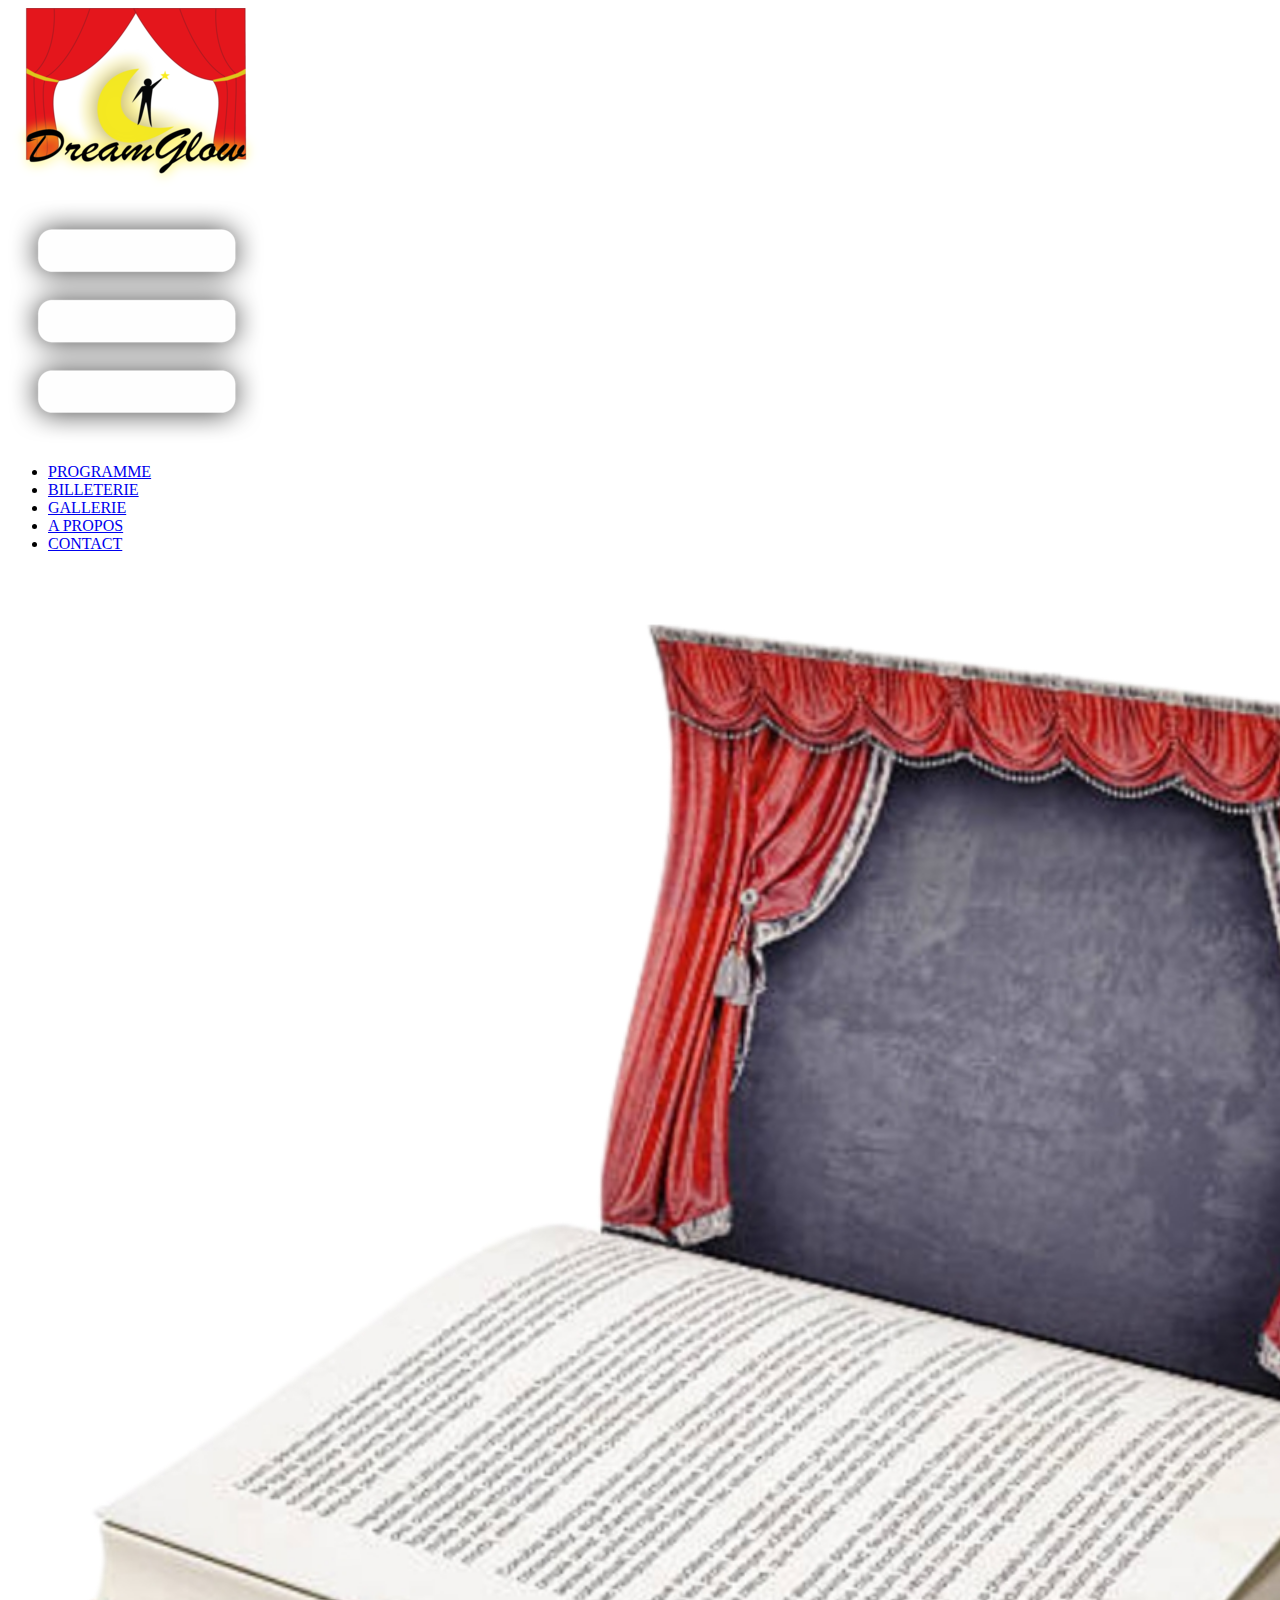
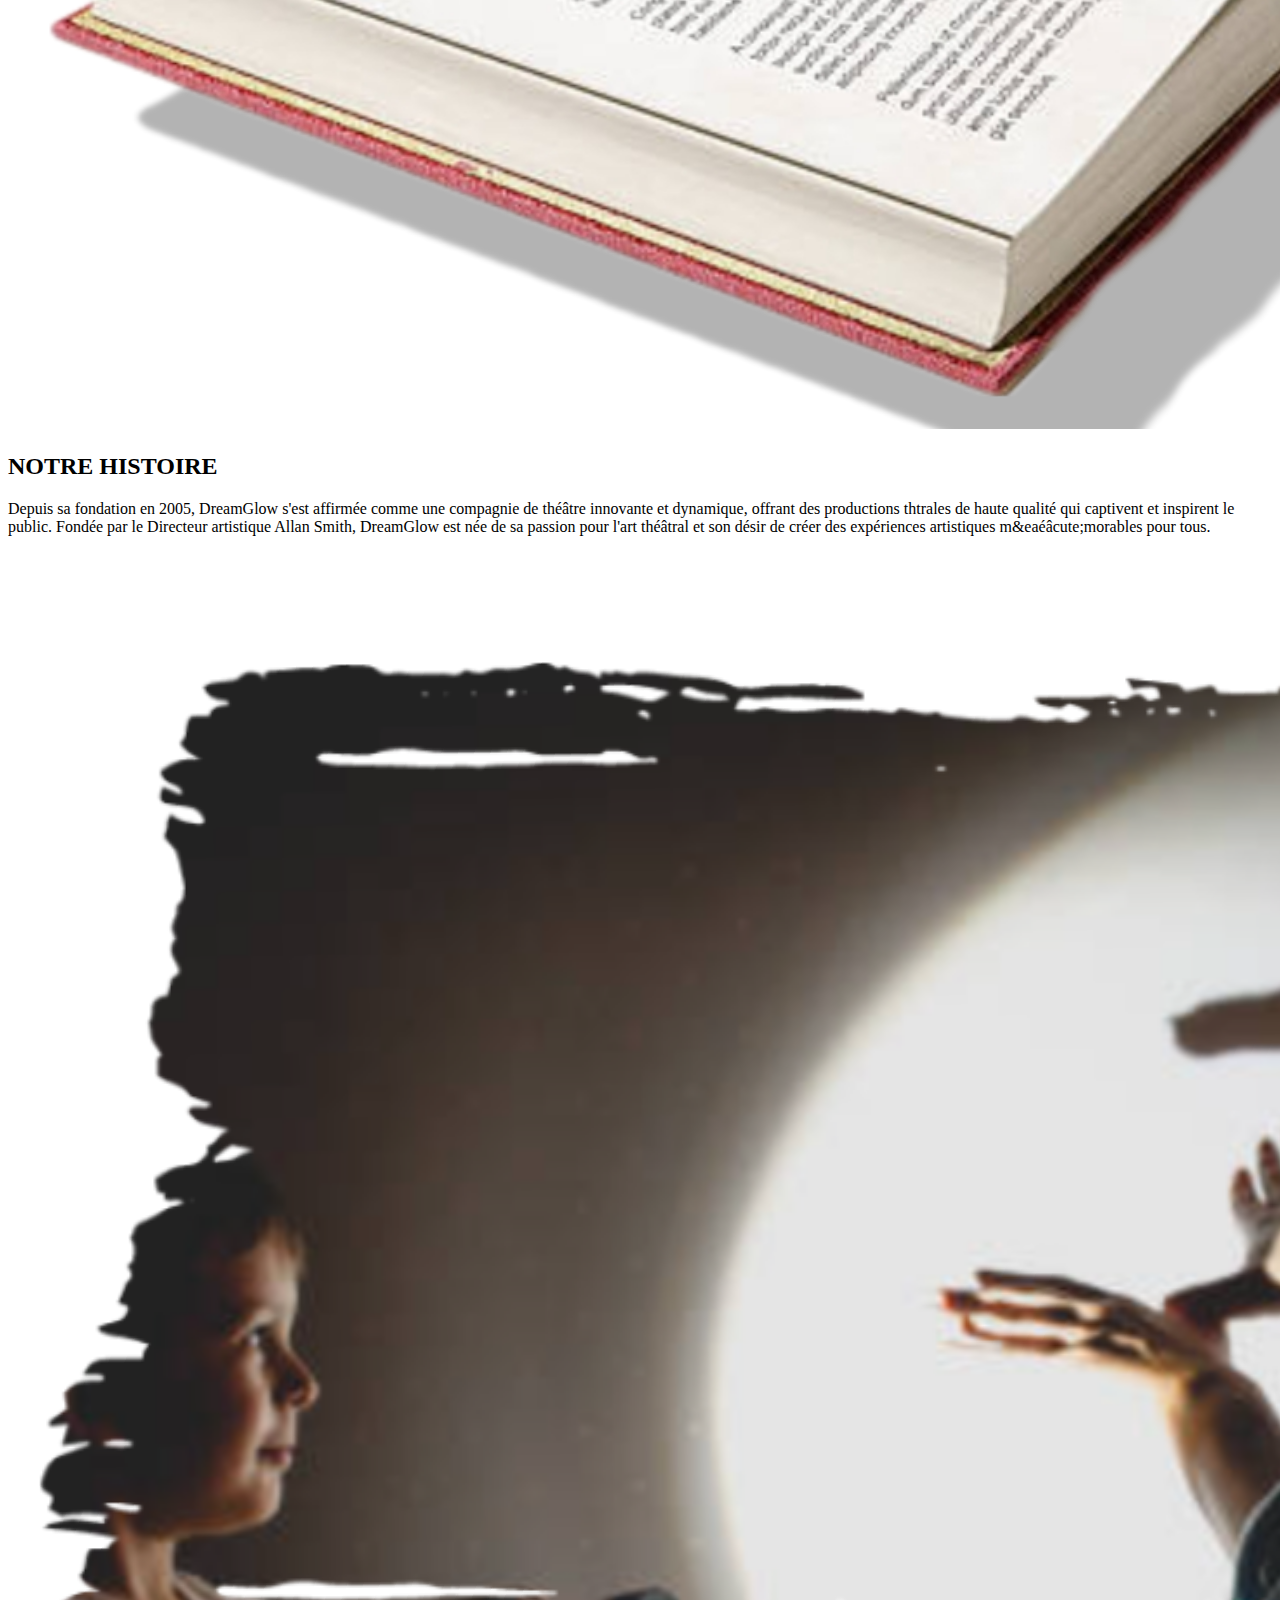
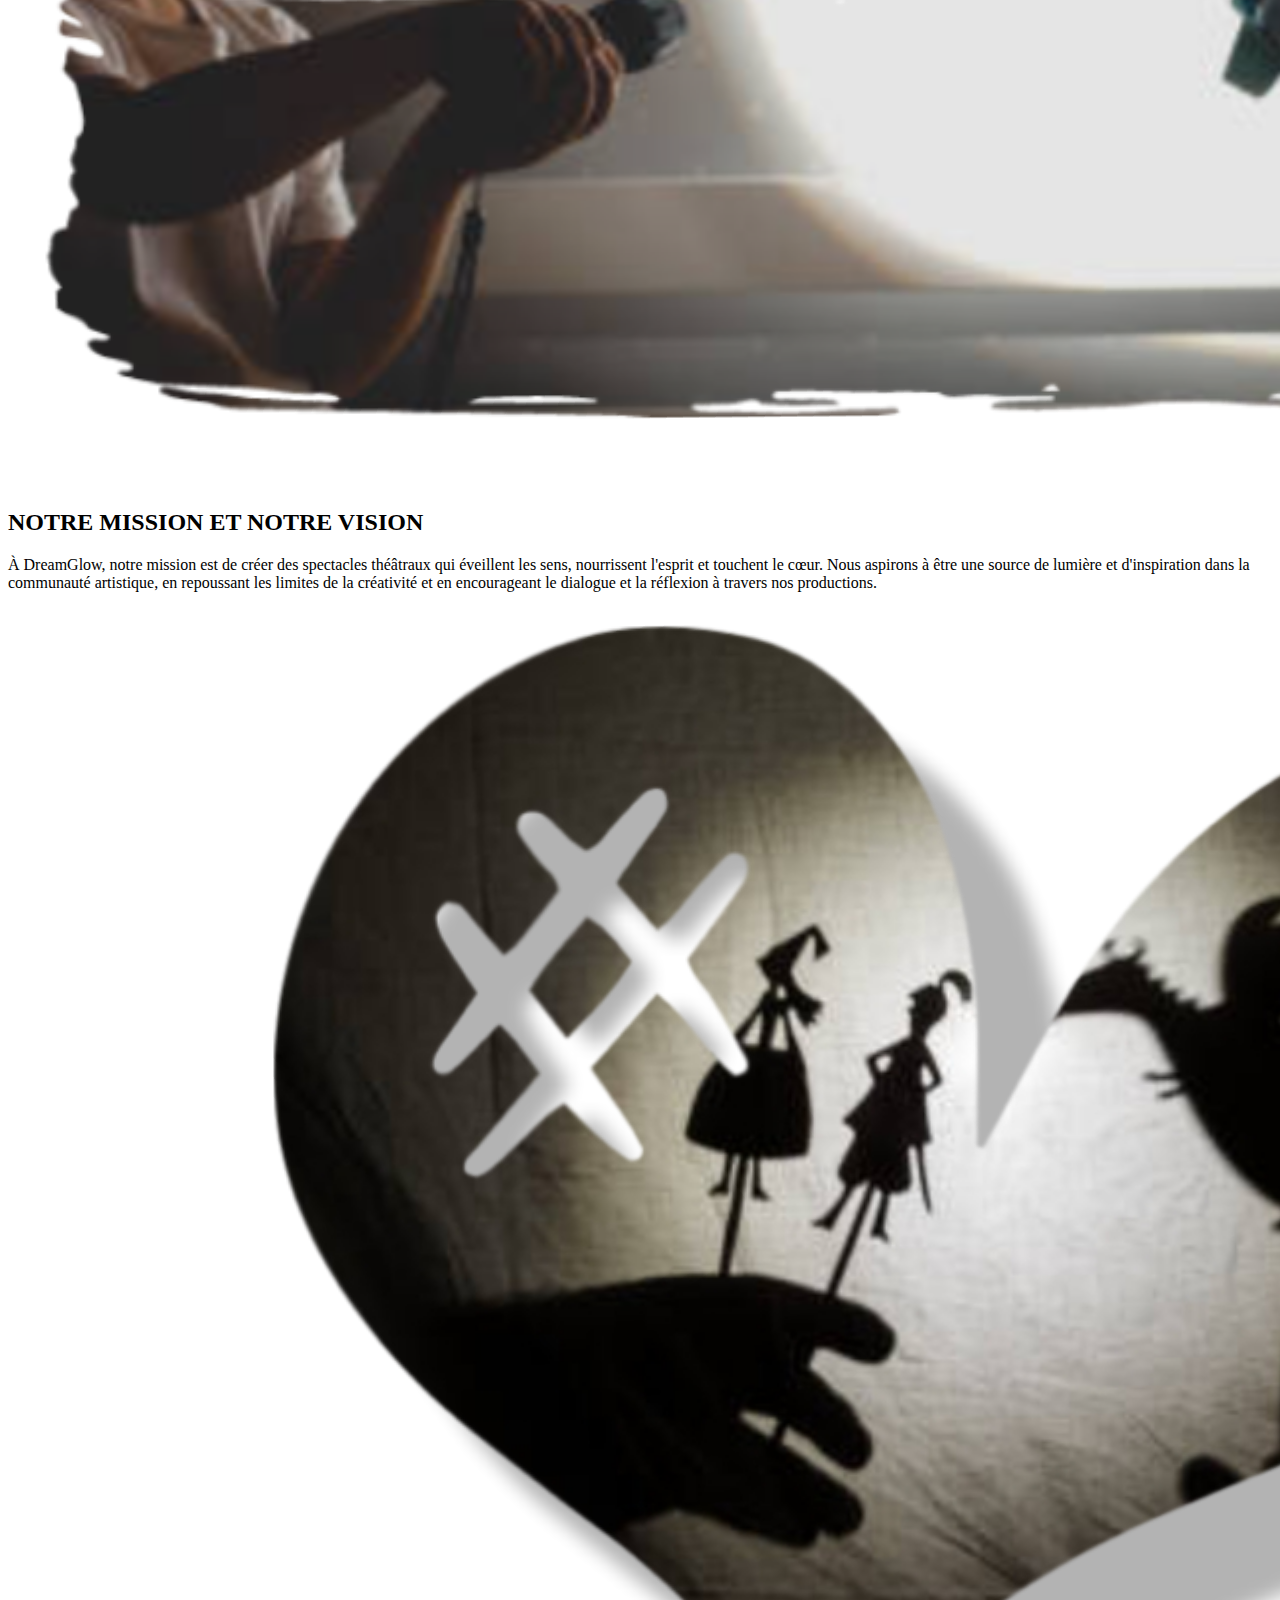
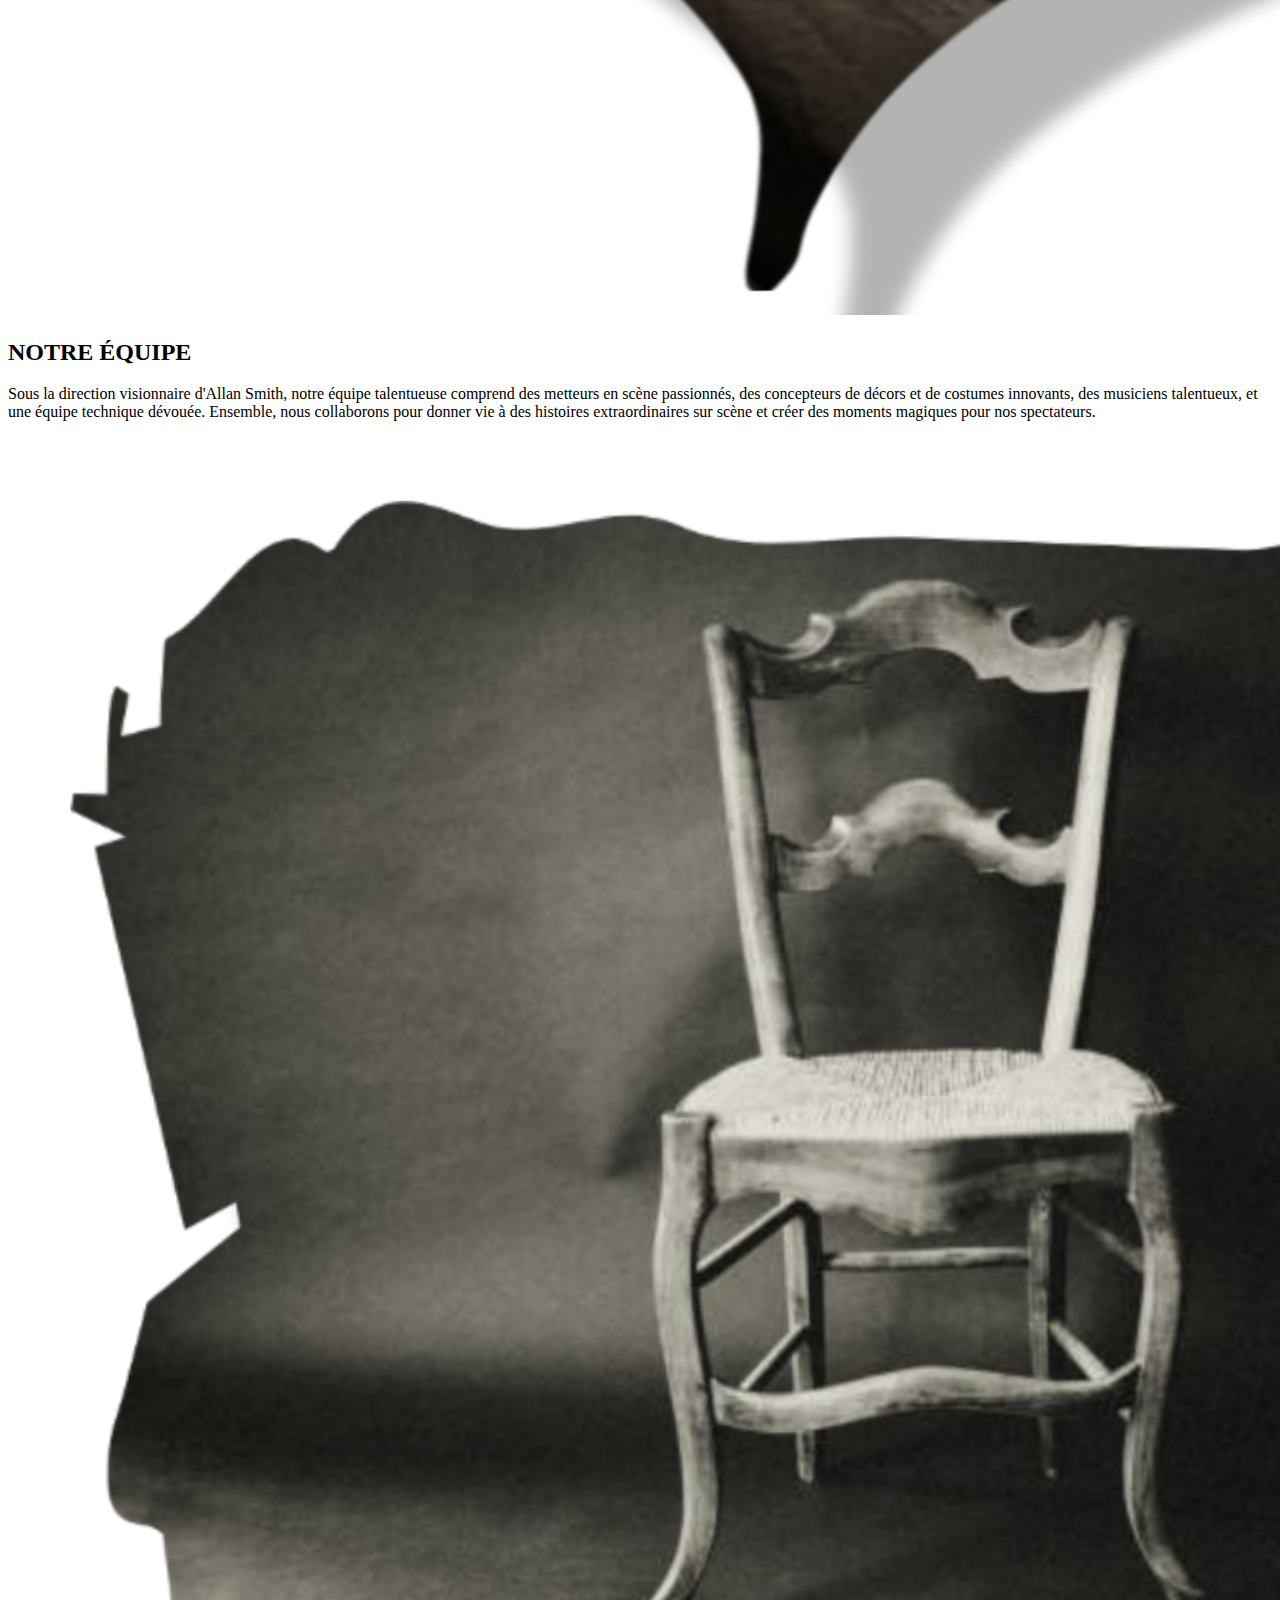
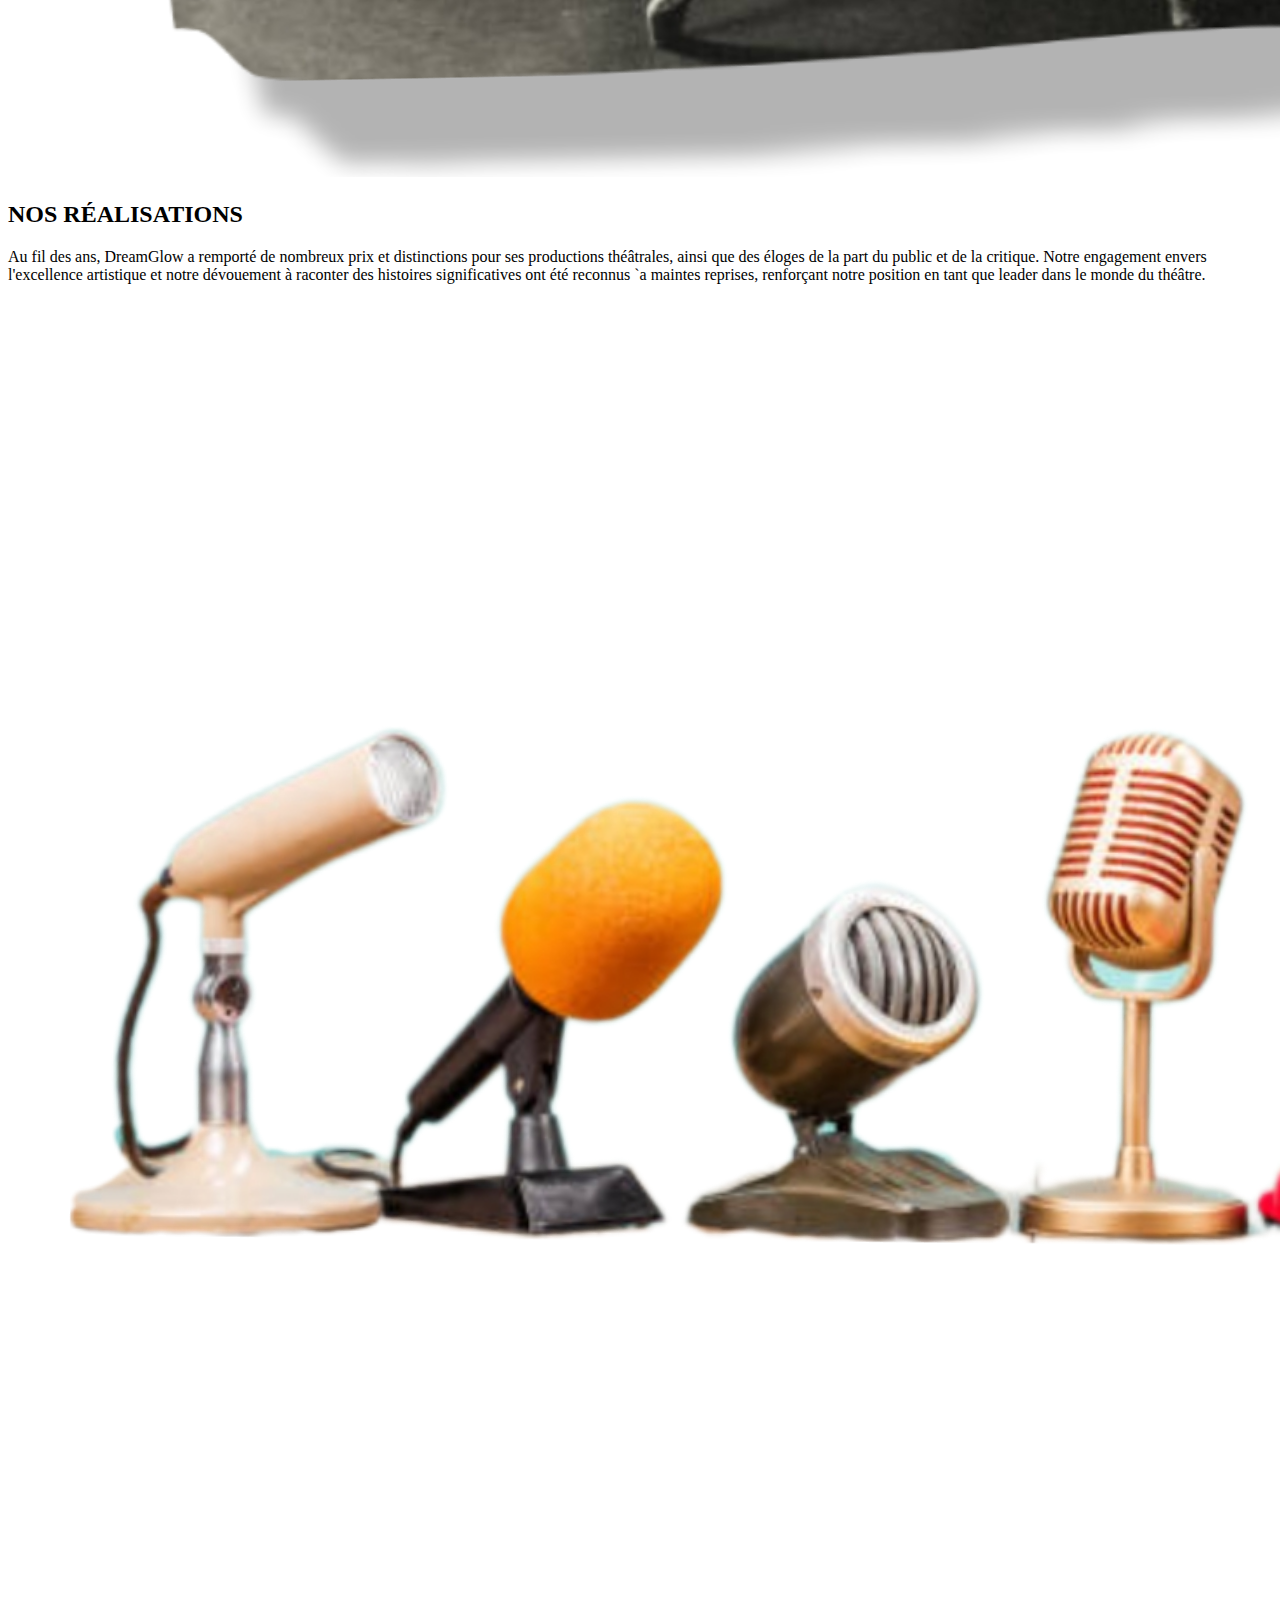
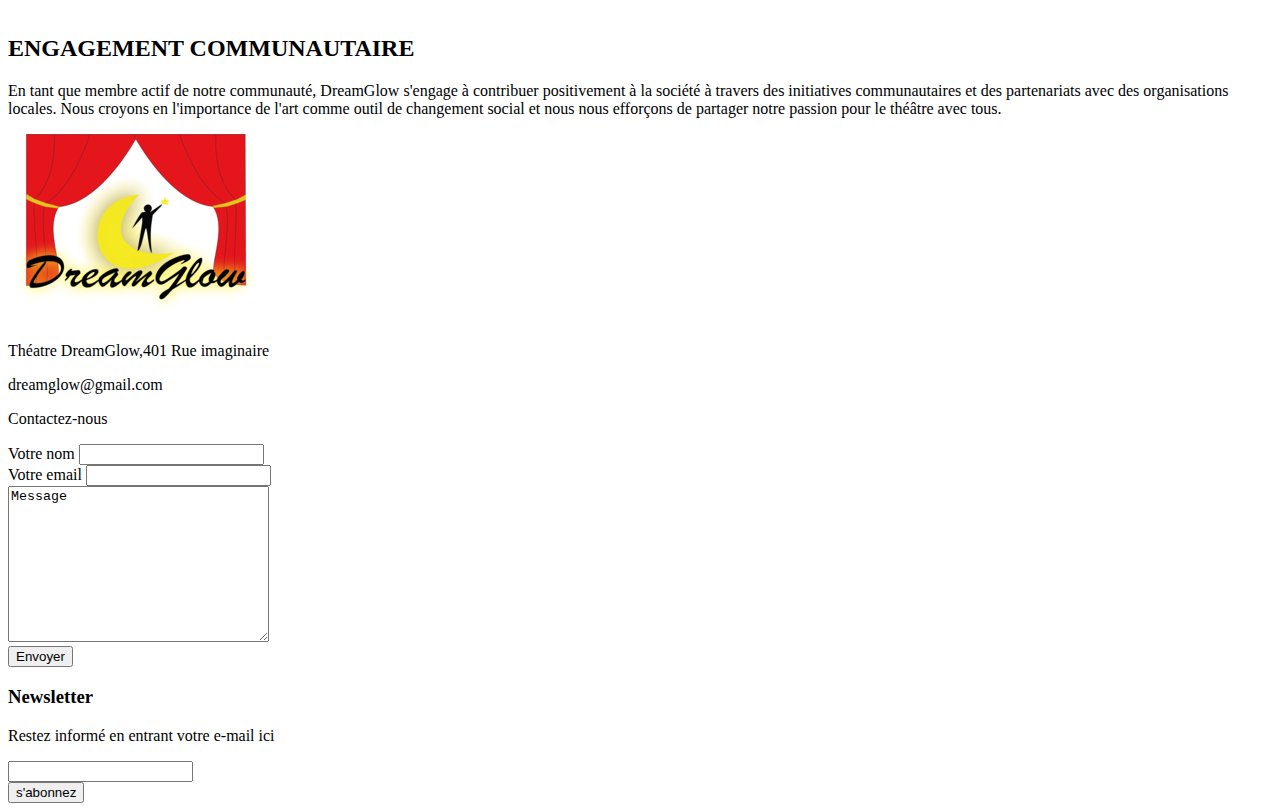
==== apropos.html @ 61889bd2 "collecte d'image et ajout de html de la partie a propos" ====
<!DOCTYPE html>
<html lang="en">
<head>
    <meta charset="UTF-8">
    <meta name="viewport" content="width=device-width, initial-scale=1.0">
    <title>A PROPOS</title>
</head>
<body>
    <!--section navigation-->
    <header>
        <nav class="container">
            <a href="index.html">
                <img src="assets/logos/DreamGlow (2).ico" alt="logo" class="dreamglow_logo">
            </a>
            <li>
                <img src="assets/logos/barre de menu.ico" alt="" class="menu_logo">
                <ul class="sous">
                    <li><a href="programme.html">PROGRAMME</a></li>
                    <li><a href="billeterie.html">BILLETERIE</a></li>
                    <li><a href="gallerie.html">GALLERIE</a></li>
                    <li><a href="#">A PROPOS</a></li>
                    <li><a href="#">CONTACT</a></li>
                </ul>
            </li>
        </nav>
    </header>
    <!--Section à propos-->
    <main>
        <!--Section notre histoire-->
        <div class="section">
            <div class="image">
                <img src="assets/images/img48.png" alt="">
            </div>
            <div class="content">
                <h2>NOTRE HISTOIRE</h2>
                <p>Depuis sa fondation en 2005, DreamGlow s'est affirm&eacute;e comme une compagnie de th&eacute;&acirc;tre innovante et dynamique, offrant des productions thtrales de haute qualit&eacute; qui captivent et inspirent le public. Fond&eacute;e par le Directeur artistique Allan Smith, DreamGlow est n&eacute;e de sa passion pour l'art th&eacute;&acirc;tral et son d&eacute;sir de cr&eacute;er des exp&eacute;riences artistiques m&ea&eacute;&acirc;cute;morables pour tous.</p>
            </div>
        </div>
        <!--Section notre mission et vision-->
        <div class="section">
            <div class="image">
                <img src="assets/images/img49.png" alt="">
            </div>
            <div class="content">
                <h2>NOTRE MISSION ET NOTRE VISION</h2>
                <p>&Agrave; DreamGlow, notre mission est de cr&eacute;er des spectacles th&eacute;&acirc;traux qui &eacute;veillent les sens, nourrissent l'esprit et touchent le cœur. Nous aspirons &agrave; &ecirc;tre une source de lumi&egrave;re et d'inspiration dans la communaut&eacute; artistique, en repoussant les limites de la cr&eacute;ativit&eacute; et en encourageant le dialogue et la r&eacute;flexion &agrave; travers nos productions.</p>
            </div>
        </div>
        <!--Section notre équipe-->
        <div class="section">
            <div class="image">
                <img src="assets/images/img50.png" alt="">
            </div>
            <div class="content">
                <h2>NOTRE &Eacute;QUIPE</h2>
                <p>Sous la direction visionnaire d'Allan Smith, notre &eacute;quipe talentueuse comprend des metteurs en sc&egrave;ne passionn&eacute;s, des concepteurs de d&eacute;cors et de costumes innovants, des musiciens talentueux, et une &eacute;quipe technique d&eacute;vou&eacute;e. Ensemble, nous collaborons pour donner vie &agrave; des histoires extraordinaires sur sc&egrave;ne et cr&eacute;er des moments magiques pour nos spectateurs.</p>
            </div>
        </div>
        <!--Section nos Réalisations-->
        <div class="section">
            <div class="image">
                <img src="assets/images/img51.png" alt="">
            </div>
            <div class="content">
                <h2>NOS RÉALISATIONS</h2>
                <p>Au fil des ans, DreamGlow a remport&eacute; de nombreux prix et distinctions pour ses productions th&eacute;&acirc;trales, ainsi que des &eacute;loges de la part du public et de la critique. Notre engagement envers l'excellence artistique et notre d&eacute;vouement &agrave; raconter des histoires significatives ont &eacute;t&eacute; reconnus &grave;a maintes reprises, renforçant notre position en tant que leader dans le monde du th&eacute;&acirc;tre.</p>
            </div>
        </div>
        <!--Section Engagement Communautaire-->
        <div class="section">
            <div class="image">
                <img src="assets/images/img52.png" alt="">
            </div>
            <div class="content">
                <h2>ENGAGEMENT COMMUNAUTAIRE</h2>
                <p>En tant que membre actif de notre communaut&eacute;, DreamGlow s'engage &agrave; contribuer positivement à la soci&eacute;t&eacute; &agrave; travers des initiatives communautaires et des partenariats avec des organisations locales. Nous croyons en l'importance de l'art comme outil de changement social et nous nous efforçons de partager notre passion pour le th&eacute;&acirc;tre avec tous.</p>
            </div>
        </div>
    </main>
    <!--Section footer-->
    <footer>
        <div class="container" id="foot">
            <div class="section">
                <a href="index.html"><img src="assets/logos/DreamGlow (2).ico" alt="logo" class="dreamglow_logo" id="logo_foot"></a>
                <p>Théatre DreamGlow,401 Rue imaginaire</p>
                <p>dreamglow@gmail.com</p>
            </div>
            <div class="section" id="contact">
                <p>Contactez-nous</p>
                <form method="post" action="form.php">
                    <div>
                        <label for="name">Votre nom</label>
                        <input type="text" id="name">
                    </div>
                    <div>
                        <label for="mail">Votre email</label>
                        <input type="email" id="mail">
                    </div>
                    <div>
                        <textarea name="comment" id="message" cols="30" rows="10">Message</textarea>
                    </div>
                    <div>
                        <input type="submit" value="Envoyer">
                    </div>
                </form>
            </div>
            <div class="section">
                <h3>Newsletter</h3>
                <p>Restez informé en entrant votre e-mail ici</p>
                <form action="form.php">
                    <div>
                        <label for="mail"></label>
                        <input type="email" id="mail2">
                    </div>
                    <div>
                        <input type="submit" value="s'abonnez">
                    </div>
                </form>
            </div>
        </div>
    </footer>

</body>
</html>
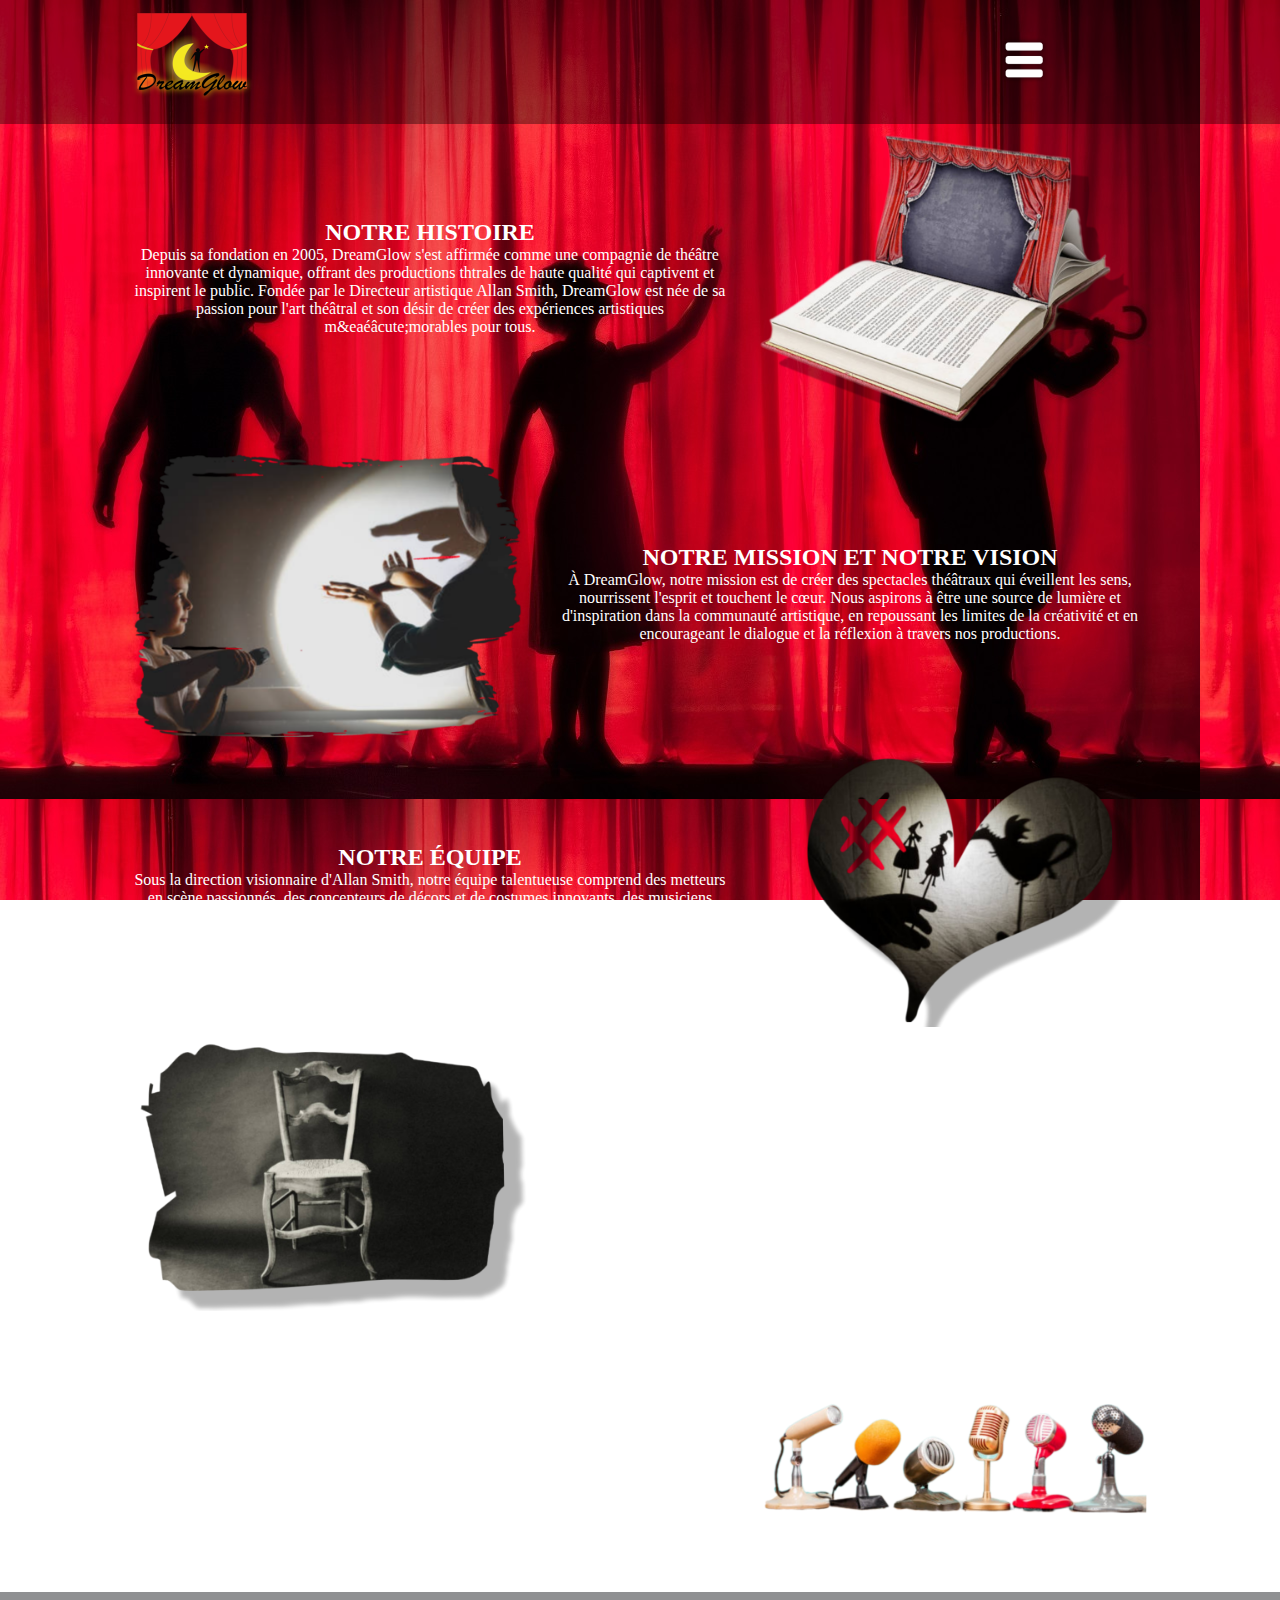
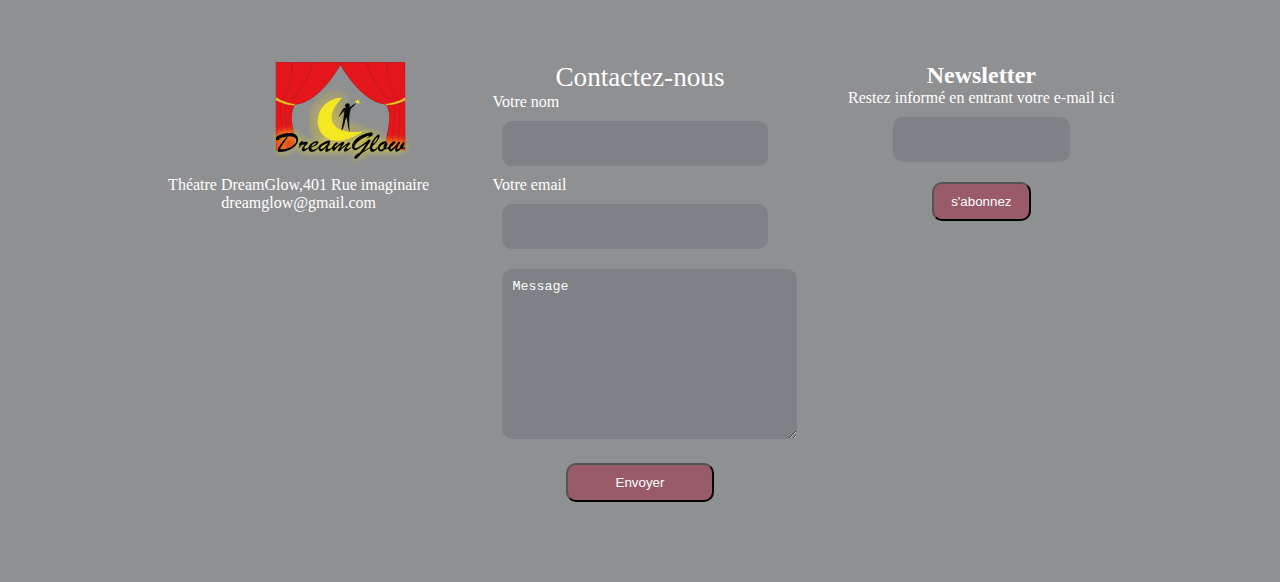
==== commit 3873f981: "ajout du css de la partie a propos" ====
--- a/apropos.html
+++ b/apropos.html
@@ -4,6 +4,7 @@
     <meta charset="UTF-8">
     <meta name="viewport" content="width=device-width, initial-scale=1.0">
     <title>A PROPOS</title>
+    <link rel="stylesheet" href="assets/css/apropos.css">
 </head>
 <body>
     <!--section navigation-->
@@ -25,16 +26,17 @@
         </nav>
     </header>
     <!--Section à propos-->
-    <main>
+    <main class="container">
         <!--Section notre histoire-->
         <div class="section">
-            <div class="image">
-                <img src="assets/images/img48.png" alt="">
-            </div>
             <div class="content">
                 <h2>NOTRE HISTOIRE</h2>
                 <p>Depuis sa fondation en 2005, DreamGlow s'est affirm&eacute;e comme une compagnie de th&eacute;&acirc;tre innovante et dynamique, offrant des productions thtrales de haute qualit&eacute; qui captivent et inspirent le public. Fond&eacute;e par le Directeur artistique Allan Smith, DreamGlow est n&eacute;e de sa passion pour l'art th&eacute;&acirc;tral et son d&eacute;sir de cr&eacute;er des exp&eacute;riences artistiques m&ea&eacute;&acirc;cute;morables pour tous.</p>
             </div>
+            <div class="image">
+                <img src="assets/images/img48.png" alt="">
+            </div>
+            
         </div>
         <!--Section notre mission et vision-->
         <div class="section">
@@ -48,13 +50,14 @@
         </div>
         <!--Section notre équipe-->
         <div class="section">
-            <div class="image">
-                <img src="assets/images/img50.png" alt="">
-            </div>
             <div class="content">
                 <h2>NOTRE &Eacute;QUIPE</h2>
                 <p>Sous la direction visionnaire d'Allan Smith, notre &eacute;quipe talentueuse comprend des metteurs en sc&egrave;ne passionn&eacute;s, des concepteurs de d&eacute;cors et de costumes innovants, des musiciens talentueux, et une &eacute;quipe technique d&eacute;vou&eacute;e. Ensemble, nous collaborons pour donner vie &agrave; des histoires extraordinaires sur sc&egrave;ne et cr&eacute;er des moments magiques pour nos spectateurs.</p>
             </div>
+            <div class="image">
+                <img src="assets/images/img50.png" alt="">
+            </div>
+            
         </div>
         <!--Section nos Réalisations-->
         <div class="section">
@@ -68,24 +71,25 @@
         </div>
         <!--Section Engagement Communautaire-->
         <div class="section">
-            <div class="image">
-                <img src="assets/images/img52.png" alt="">
-            </div>
             <div class="content">
                 <h2>ENGAGEMENT COMMUNAUTAIRE</h2>
                 <p>En tant que membre actif de notre communaut&eacute;, DreamGlow s'engage &agrave; contribuer positivement à la soci&eacute;t&eacute; &agrave; travers des initiatives communautaires et des partenariats avec des organisations locales. Nous croyons en l'importance de l'art comme outil de changement social et nous nous efforçons de partager notre passion pour le th&eacute;&acirc;tre avec tous.</p>
             </div>
+            <div class="image">
+                <img src="assets/images/img52.png" alt="">
+            </div>
+            
         </div>
     </main>
     <!--Section footer-->
     <footer>
         <div class="container" id="foot">
-            <div class="section">
+            <div class="section1">
                 <a href="index.html"><img src="assets/logos/DreamGlow (2).ico" alt="logo" class="dreamglow_logo" id="logo_foot"></a>
                 <p>Théatre DreamGlow,401 Rue imaginaire</p>
                 <p>dreamglow@gmail.com</p>
             </div>
-            <div class="section" id="contact">
+            <div class="section1" id="contact">
                 <p>Contactez-nous</p>
                 <form method="post" action="form.php">
                     <div>
@@ -104,7 +108,7 @@
                     </div>
                 </form>
             </div>
-            <div class="section">
+            <div class="section1">
                 <h3>Newsletter</h3>
                 <p>Restez informé en entrant votre e-mail ici</p>
                 <form action="form.php">
--- a/assets/css/apropos.css
+++ b/assets/css/apropos.css
@@ -0,0 +1,190 @@
+*{
+    margin: 0;
+    padding: 0;
+    box-sizing: border-box;
+}
+
+:root{
+    --grey-color: #3844542f;
+    --blue-color: #0a101b;    
+    --black-color: #0C0F0A;    
+    --yellow-color: #FCFE19;    
+    --red-color: #a7001f5d;    
+    --white-color: #FFFFFF;    
+}
+
+.container{
+    width: 80%;
+    margin: 0 auto;
+}
+body{
+    background-image: url(../images/img11.jpg);
+    background-attachment: fixed;
+    color: var(--white-color);
+}
+/*design de la navigation*/
+nav{
+    display:flex;
+    align-items: center;
+    justify-content: space-between;
+    padding-top: 1%;
+    padding-bottom: 1%;
+}
+header{
+    background-color: rgba(0, 0, 0, 0.37);
+}
+.dreamglow_logo{
+    width: 100%;
+    max-width: 50%;
+    height: auto;
+}    
+
+.menu_logo{
+    width: 100%;
+    max-width: 3rem;
+    height: auto;
+}
+.menu_logo:hover {
+    filter: invert(4%) sepia(100%) saturate(2511%) hue-rotate(353deg) brightness(104%) contrast(107%);
+}
+
+nav li{
+    list-style-type: none;
+    float: left;
+    width: 25%;
+    text-align: center;
+    position: relative;
+}
+
+nav a{
+    text-decoration: none;
+    color: var(--white-color);
+}
+nav ul::after{
+    content: "";
+    display: table;
+    clear: both;
+}
+
+/*design de la barre de menu*/
+.sous{
+    display: none;
+    box-shadow: rgba(0, 0, 0, 0.74) 2px 1px ;
+    background-color: #38445477;
+    border: black 1px solid;
+    border-radius: 20px;
+    position: absolute;
+    z-index: 1000;
+}
+
+nav li:hover .sous{
+    display: block;
+}
+
+.sous li{
+    width: 100%;
+    padding: 10px 0;
+    text-align: center;
+}
+ 
+.sous a{
+    padding: 5px;
+    border-bottom: none;
+}
+.sous a:hover{
+    background-color: #384454a4;
+    color: var(--yellow-color);
+}
+
+/*design de la partie footer*/
+footer{
+    background-color: #03050871;
+    background-size: cover;
+    padding: 50px 0;
+    color: var(--white-color);
+}
+#foot{
+    z-index: 2;
+    display: flex;
+    flex-wrap: wrap;
+}
+
+.section1{
+    display: flex;
+    flex-direction: column;
+    align-items: center;
+}
+#foot .section1{
+    flex: 1;
+    min-width: 300px;
+    padding: 20px;
+    box-sizing: border-box;
+    
+}
+@media screen and (max-width:768px) {
+    .section1{
+        flex-basis: 100%;
+    }
+
+}
+#logo_foot{
+    margin-left: 13vh;
+}
+
+#contact p{
+    font-size: 1.7em;
+}
+#contact #name,#contact #mail, #mail2 {
+    background-color: var(--grey-color);
+    width: 90%;
+    border: var(--white-colorr) 1px solid;
+    border-radius: 10px;
+    height: 5vh;
+    margin: 10px;
+}
+footer input[type="submit"]{
+    background-color: var(--red-color);
+    width: 50%;
+    margin: 10px;
+    padding: 10px;
+    color: var(--white-color);
+    border-radius: 10px;
+    margin-left: 25%;
+}
+textarea{
+    background-color: var(--grey-color);
+    width: 100%;
+    border: var(--white-colorr) 1px solid;
+    border-radius: 10px;
+    margin: 10px;
+    padding: 10px;
+    color: var(--white-color);
+}
+
+h3{
+    font-size: 1.5em;
+}
+ /*design de la section à propos*/
+
+ img{
+    width: 25rem;
+ }
+ .section{
+    display: flex;
+    flex-direction: row;
+    gap: 20px;
+    align-items: center;
+    justify-content: center;
+ }
+ .content{
+    text-align: center;  
+ }
+ @media screen and (max-width:780px){
+    .section{
+        display: flex;
+        flex-direction: column;
+        gap: 20px;
+        align-items: center;
+        justify-content: center;
+    }
+ }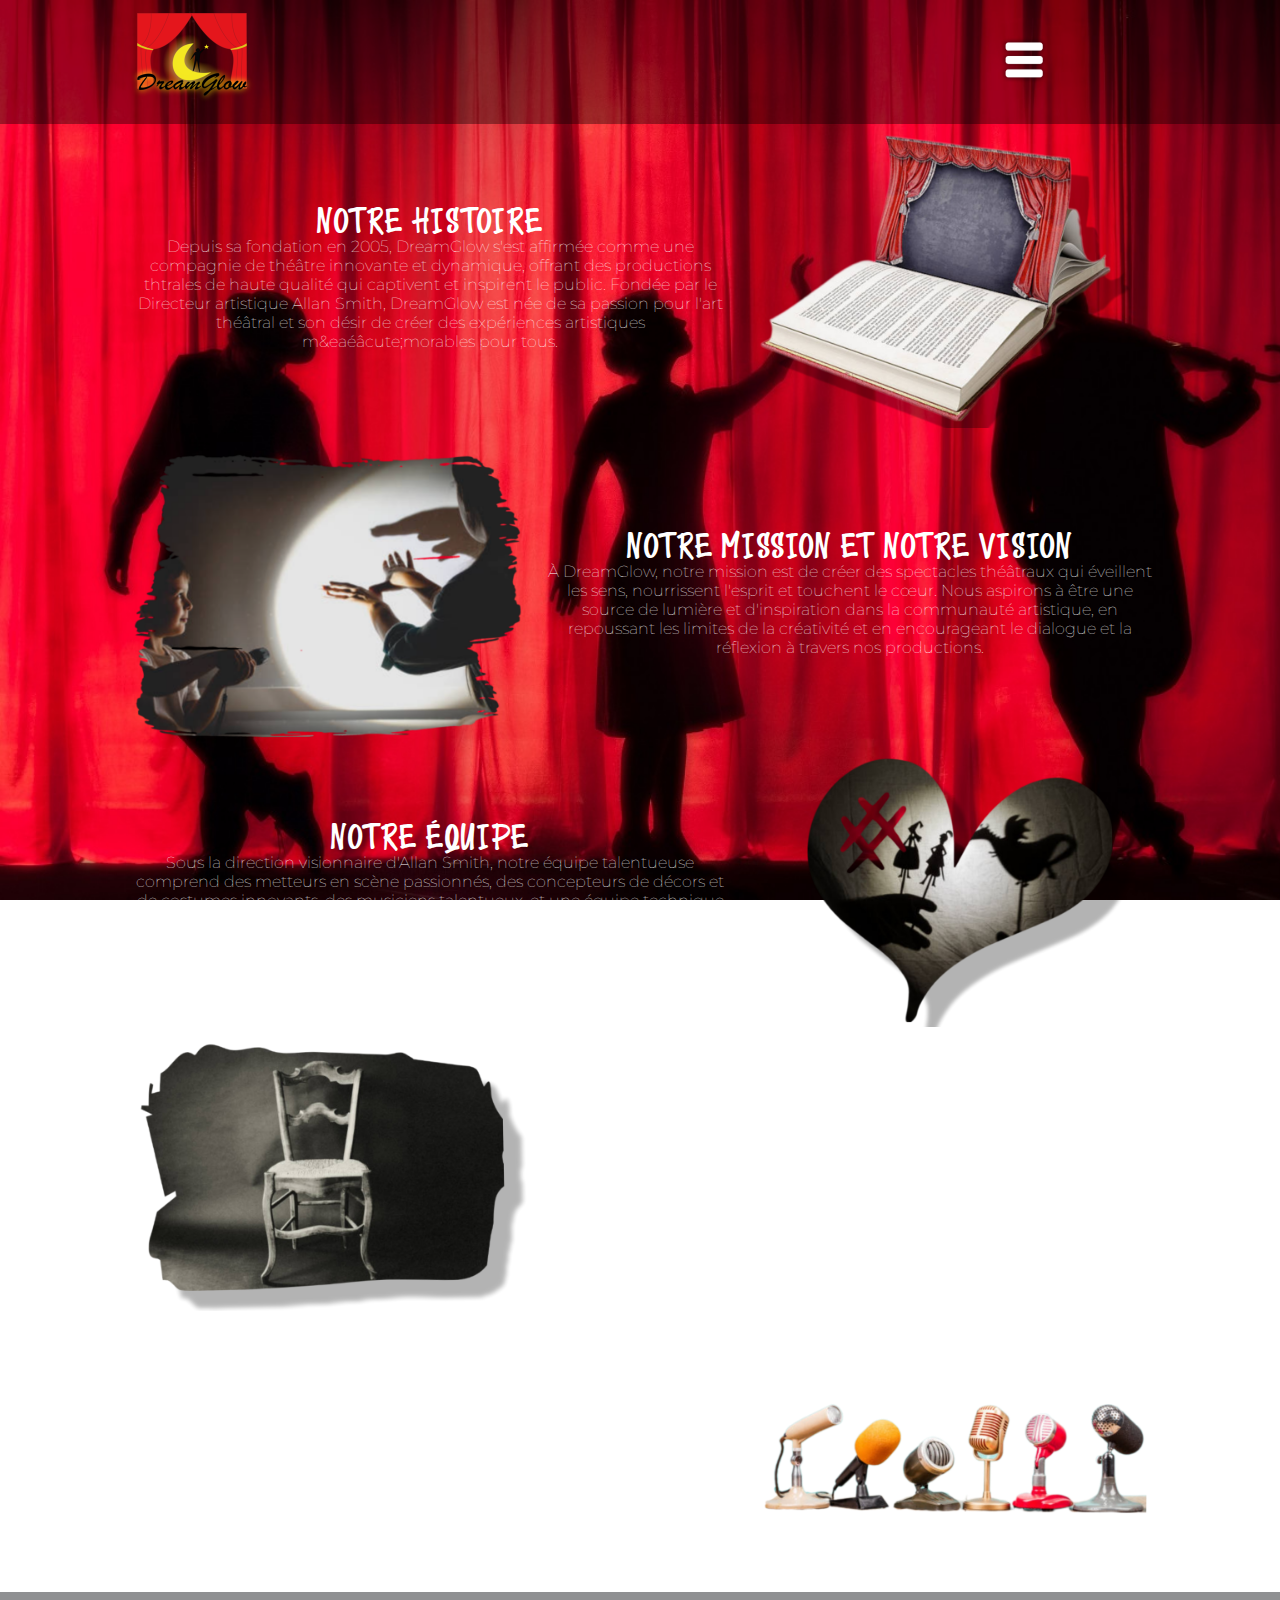
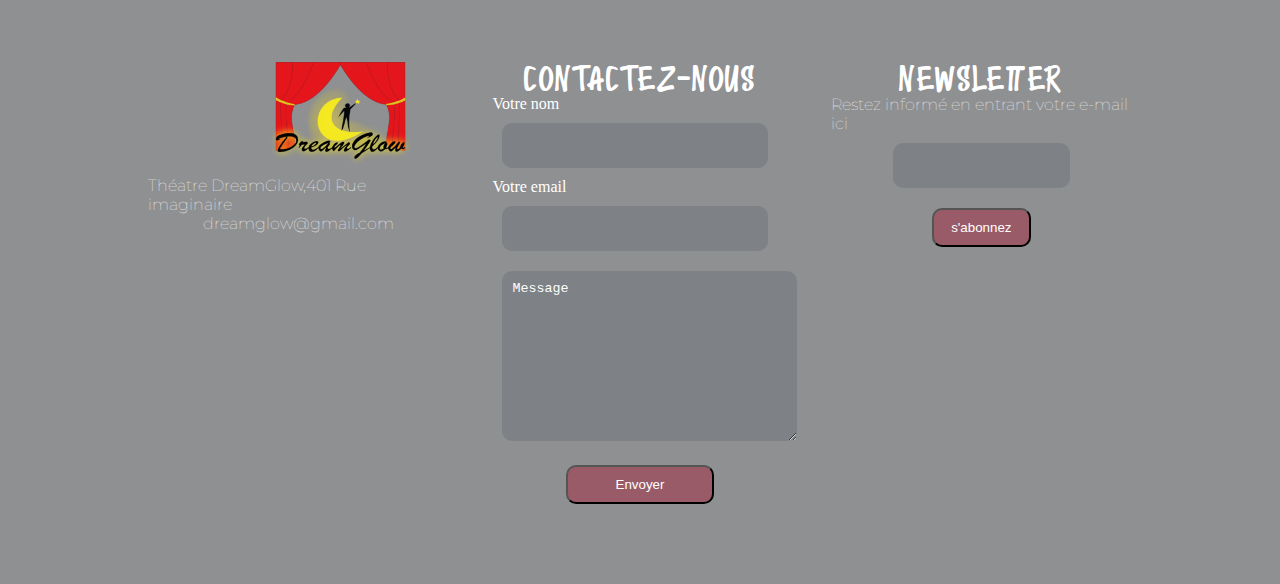
==== commit 6d66ec12: "Amélioration de la police avec ajout d'une liste pour la typographie" ====
--- a/apropos.html
+++ b/apropos.html
@@ -19,8 +19,8 @@
                     <li><a href="programme.html">PROGRAMME</a></li>
                     <li><a href="billeterie.html">BILLETERIE</a></li>
                     <li><a href="gallerie.html">GALLERIE</a></li>
-                    <li><a href="#">A PROPOS</a></li>
-                    <li><a href="#">CONTACT</a></li>
+                    <li><a href="apropos.html">A PROPOS</a></li>
+                    <li><a href="contact.html">CONTACT</a></li>
                 </ul>
             </li>
         </nav>
@@ -30,7 +30,7 @@
         <!--Section notre histoire-->
         <div class="section">
             <div class="content">
-                <h2>NOTRE HISTOIRE</h2>
+                <h3>NOTRE HISTOIRE</h3>
                 <p>Depuis sa fondation en 2005, DreamGlow s'est affirm&eacute;e comme une compagnie de th&eacute;&acirc;tre innovante et dynamique, offrant des productions thtrales de haute qualit&eacute; qui captivent et inspirent le public. Fond&eacute;e par le Directeur artistique Allan Smith, DreamGlow est n&eacute;e de sa passion pour l'art th&eacute;&acirc;tral et son d&eacute;sir de cr&eacute;er des exp&eacute;riences artistiques m&ea&eacute;&acirc;cute;morables pour tous.</p>
             </div>
             <div class="image">
@@ -44,14 +44,14 @@
                 <img src="assets/images/img49.png" alt="">
             </div>
             <div class="content">
-                <h2>NOTRE MISSION ET NOTRE VISION</h2>
+                <h3>NOTRE MISSION ET NOTRE VISION</h3>
                 <p>&Agrave; DreamGlow, notre mission est de cr&eacute;er des spectacles th&eacute;&acirc;traux qui &eacute;veillent les sens, nourrissent l'esprit et touchent le cœur. Nous aspirons &agrave; &ecirc;tre une source de lumi&egrave;re et d'inspiration dans la communaut&eacute; artistique, en repoussant les limites de la cr&eacute;ativit&eacute; et en encourageant le dialogue et la r&eacute;flexion &agrave; travers nos productions.</p>
             </div>
         </div>
         <!--Section notre équipe-->
         <div class="section">
             <div class="content">
-                <h2>NOTRE &Eacute;QUIPE</h2>
+                <h3>NOTRE &Eacute;QUIPE</h3>
                 <p>Sous la direction visionnaire d'Allan Smith, notre &eacute;quipe talentueuse comprend des metteurs en sc&egrave;ne passionn&eacute;s, des concepteurs de d&eacute;cors et de costumes innovants, des musiciens talentueux, et une &eacute;quipe technique d&eacute;vou&eacute;e. Ensemble, nous collaborons pour donner vie &agrave; des histoires extraordinaires sur sc&egrave;ne et cr&eacute;er des moments magiques pour nos spectateurs.</p>
             </div>
             <div class="image">
@@ -65,14 +65,14 @@
                 <img src="assets/images/img51.png" alt="">
             </div>
             <div class="content">
-                <h2>NOS RÉALISATIONS</h2>
+                <h3>NOS RÉALISATIONS</h3>
                 <p>Au fil des ans, DreamGlow a remport&eacute; de nombreux prix et distinctions pour ses productions th&eacute;&acirc;trales, ainsi que des &eacute;loges de la part du public et de la critique. Notre engagement envers l'excellence artistique et notre d&eacute;vouement &agrave; raconter des histoires significatives ont &eacute;t&eacute; reconnus &grave;a maintes reprises, renforçant notre position en tant que leader dans le monde du th&eacute;&acirc;tre.</p>
             </div>
         </div>
         <!--Section Engagement Communautaire-->
         <div class="section">
             <div class="content">
-                <h2>ENGAGEMENT COMMUNAUTAIRE</h2>
+                <h3>ENGAGEMENT COMMUNAUTAIRE</h3>
                 <p>En tant que membre actif de notre communaut&eacute;, DreamGlow s'engage &agrave; contribuer positivement à la soci&eacute;t&eacute; &agrave; travers des initiatives communautaires et des partenariats avec des organisations locales. Nous croyons en l'importance de l'art comme outil de changement social et nous nous efforçons de partager notre passion pour le th&eacute;&acirc;tre avec tous.</p>
             </div>
             <div class="image">
@@ -90,7 +90,7 @@
                 <p>dreamglow@gmail.com</p>
             </div>
             <div class="section1" id="contact">
-                <p>Contactez-nous</p>
+                <h3>Contactez-nous</h3>
                 <form method="post" action="form.php">
                     <div>
                         <label for="name">Votre nom</label>
--- a/assets/css/apropos.css
+++ b/assets/css/apropos.css
@@ -1,3 +1,42 @@
+/*typographie*/
+@font-face {
+    font-family: Cathylise Janetson;
+    src: url(../police/Cathylise\ Janetson.otf);
+}
+@font-face {
+    font-family: Montserrat-VariableFont_wght;
+    src: url(../police/Montserrat-VariableFont_wght.ttf);
+}
+
+@font-face {
+    font-family: The King Maker;
+    src: url(../police/The\ King\ Maker.ttf);
+}
+
+@font-face {
+    font-family: Simple Calligraphy;
+    src: url(../police/Simple\ Calligraphy.otf);
+}
+
+
+h1{
+    font-family: Simple Calligraphy;
+    font-weight: lighter;
+}
+h2{
+    font-family: Cathylise Janetson;
+    font-weight: lighter;
+}
+h3{
+    font-family:The King Maker;
+    font-weight: lighter;
+}
+p{
+    font-family: Montserrat-VariableFont_wght;
+    font-weight: lighter;
+}
+
+
 *{
     margin: 0;
     padding: 0;
@@ -21,6 +60,7 @@
     background-image: url(../images/img11.jpg);
     background-attachment: fixed;
     color: var(--white-color);
+    background-size: cover;
 }
 /*design de la navigation*/
 nav{
@@ -131,9 +171,7 @@
     margin-left: 13vh;
 }
 
-#contact p{
-    font-size: 1.7em;
-}
+
 #contact #name,#contact #mail, #mail2 {
     background-color: var(--grey-color);
     width: 90%;
